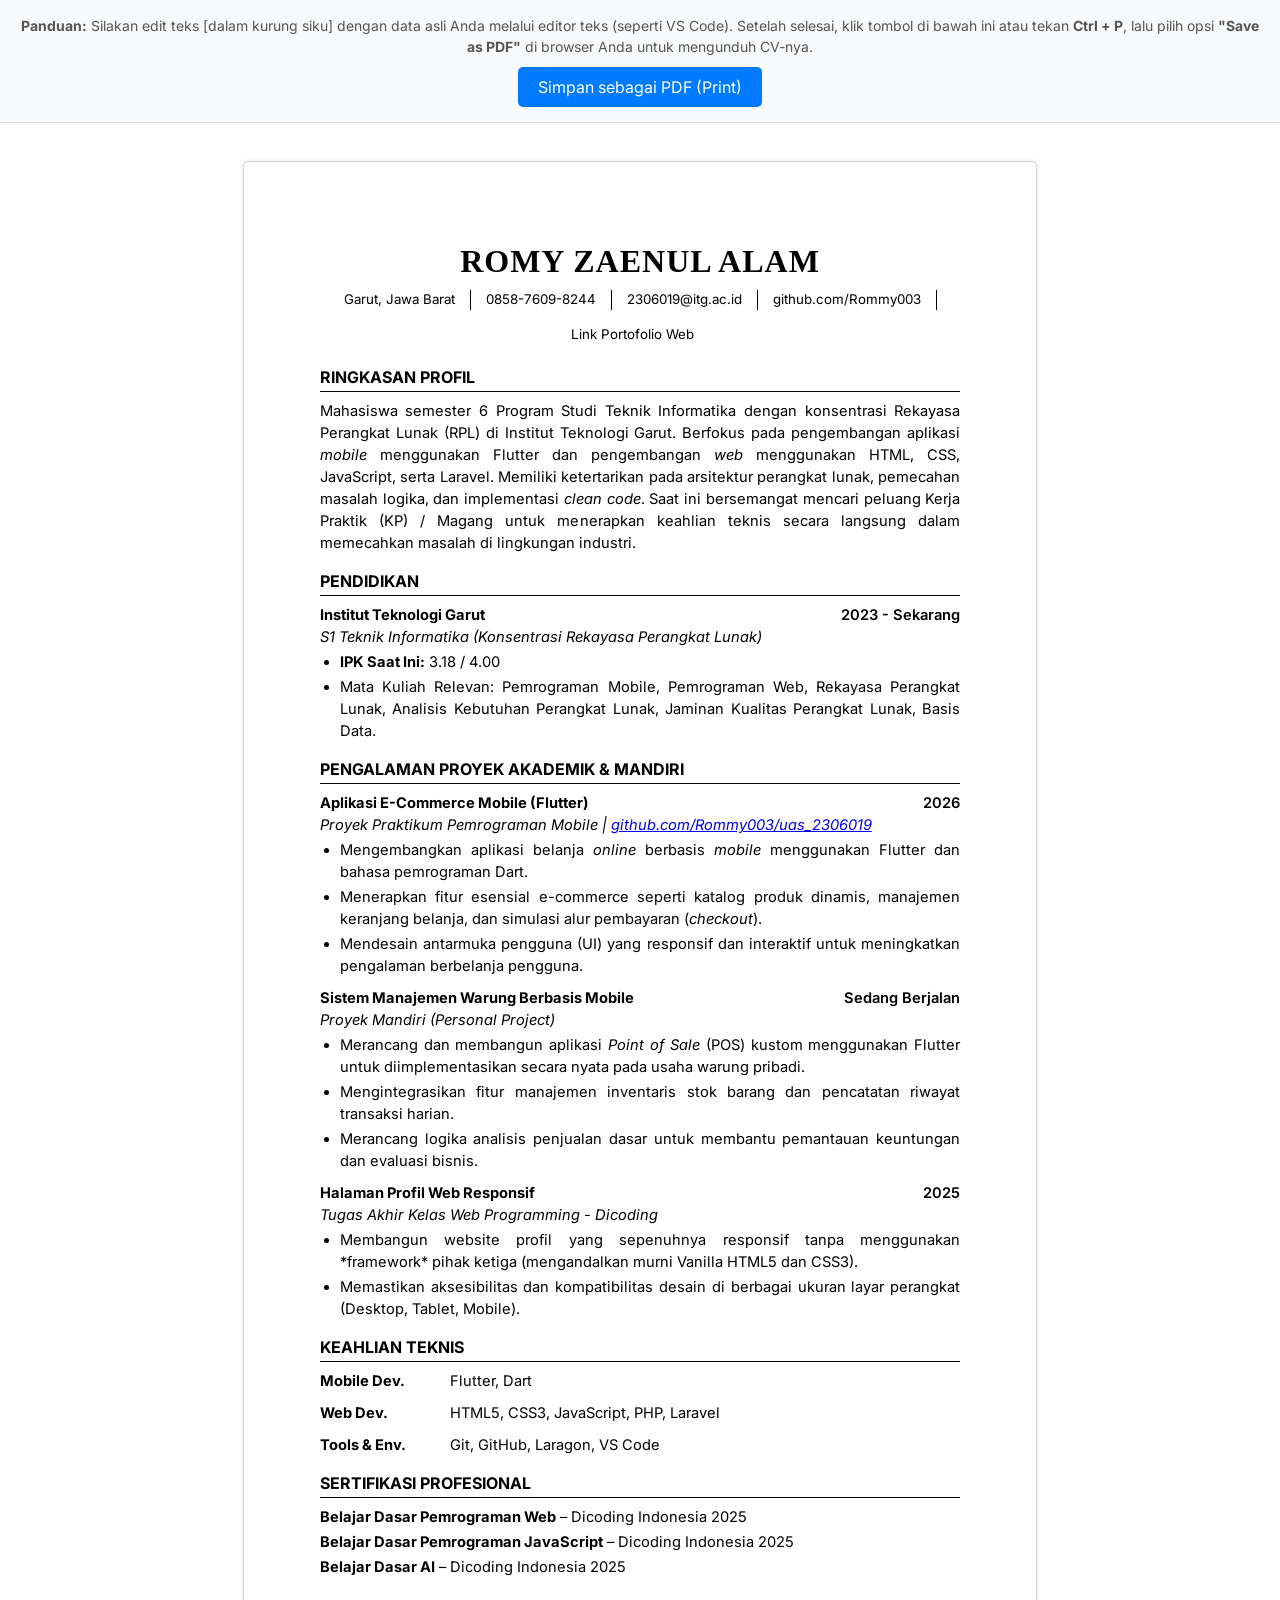
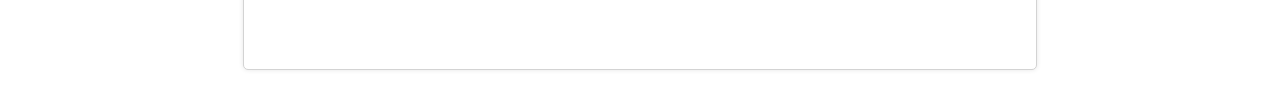
==== cv_romy_zaenul_alam.html @ 8d4b805b "Initial portfolio commit" ====
<!DOCTYPE html>
<html lang="id">

<head>
    <meta charset="UTF-8">
    <meta name="viewport" content="width=device-width, initial-scale=1.0">
    <title>CV - Romy Zaenul Alam</title>
    <style>
        /* Standar ATS Friendly: Font bersih, layout satu kolom, hitam putih, tanpa grafis rumit */
        @import url('https://fonts.googleapis.com/css2?family=Liberation+Serif:wght@400;700&family=Inter:wght@400;600;700&display=swap');

        * {
            box-sizing: border-box;
            margin: 0;
            padding: 0;
        }

        body {
            font-family: 'Inter', Arial, sans-serif;
            /* Font ATS friendly seperti Arial/Calibri/Inter */
            font-size: 11pt;
            line-height: 1.5;
            color: #000;
            background: #fff;
        }

        /* Ukuran Kertas A4 untuk di-print ke PDF */
        .page {
            width: 210mm;
            min-height: 297mm;
            padding: 20mm;
            margin: 10mm auto;
            border: 1px solid #D3D3D3;
            border-radius: 5px;
            background: white;
            box-shadow: 0 0 5px rgba(0, 0, 0, 0.1);
        }

        /* Hilangkan margin dan border saat di-print (Print as PDF) */
        @media print {
            body {
                background: #fff;
            }

            .page {
                margin: 0;
                border: initial;
                border-radius: initial;
                width: initial;
                min-height: initial;
                box-shadow: initial;
                background: initial;
                page-break-after: always;
                padding: 10mm 15mm;
            }

            .no-print {
                display: none !important;
            }
        }

        /* HEADER / KONTAK */
        .header {
            text-align: center;
            margin-bottom: 20px;
        }

        .header h1 {
            font-family: 'Liberation Serif', Times, serif;
            /* Sering digunakan agar terlihat formal */
            font-size: 24pt;
            font-weight: 700;
            text-transform: uppercase;
            margin-bottom: 5px;
            letter-spacing: 1px;
        }

        .contact-info {
            font-size: 10pt;
            display: flex;
            flex-wrap: wrap;
            justify-content: center;
            gap: 15px;
        }

        .contact-info a {
            color: #000;
            text-decoration: none;
        }

        .contact-info span {
            border-right: 1px solid #000;
            padding-right: 15px;
        }

        .contact-info span:last-child {
            border-right: none;
        }

        /* SECTIONS */
        .section {
            margin-bottom: 15px;
        }

        .section-title {
            font-size: 12pt;
            font-weight: 700;
            text-transform: uppercase;
            border-bottom: 1px solid #000;
            margin-bottom: 8px;
            padding-bottom: 2px;
        }

        /* ITEM STANDAR */
        .item {
            margin-bottom: 10px;
        }

        .item-header {
            display: flex;
            justify-content: space-between;
            align-items: baseline;
        }

        .item-title {
            font-weight: 700;
        }

        .item-subtitle {
            font-style: italic;
            margin-bottom: 3px;
        }

        .item-date {
            font-weight: 600;
            white-space: nowrap;
        }

        ul.bullet-list {
            list-style-type: disc;
            padding-left: 20px;
            margin-top: 3px;
        }

        ul.bullet-list li {
            margin-bottom: 3px;
            text-align: justify;
        }

        /* SKILLS */
        .skills-content {
            display: grid;
            grid-template-columns: 120px 1fr;
            gap: 10px;
        }

        .skills-category {
            font-weight: 700;
        }

        /* PRINT INSTRUCTION BAR */
        .print-bar {
            background-color: #f8f9fa;
            padding: 15px;
            text-align: center;
            border-bottom: 1px solid #ddd;
            margin-bottom: 20px;
        }

        .print-btn {
            background-color: #007bff;
            color: white;
            border: none;
            padding: 10px 20px;
            font-size: 16px;
            cursor: pointer;
            border-radius: 5px;
            font-family: inherit;
        }

        .print-btn:hover {
            background-color: #0056b3;
        }
    </style>
</head>

<body>

    <!-- Tombol ini tidak akan ikut ter-print -->
    <div class="print-bar no-print">
        <p style="margin-bottom: 10px; font-size: 14px; color: #555;">
            <b>Panduan:</b> Silakan edit teks [dalam kurung siku] dengan data asli Anda melalui editor teks (seperti VS
            Code). Setelah selesai, klik tombol di bawah ini atau tekan <b>Ctrl + P</b>, lalu pilih opsi <b>"Save as
                PDF"</b> di browser Anda untuk mengunduh CV-nya.
        </p>
        <button class="print-btn" onclick="window.print()">Simpan sebagai PDF (Print)</button>
    </div>

    <!-- Halaman CV -->
    <div class="page">
        <!-- 1. HEADER / KONTAK -->
        <div class="header">
            <h1>ROMY ZAENUL ALAM</h1>
            <div class="contact-info">
                <span>Garut, Jawa Barat</span> <!-- Ganti dengan domisili asli -->
                <span>0858-7609-8244</span>
                <span><a href="mailto:2306019@itg.ac.id">2306019@itg.ac.id</a></span>
                <span><a href="https://github.com/Rommy003" target="_blank">github.com/Rommy003</a></span>
                <span><a href="[Link Portofolio Anda]" target="_blank">Link Portofolio Web</a></span>
            </div>
        </div>

        <!-- 2. SUMMARY (Ringkasan Profil) -->
        <div class="section">
            <h2 class="section-title">Ringkasan Profil</h2>
            <p style="text-align: justify;">
                Mahasiswa semester 6 Program Studi Teknik Informatika dengan konsentrasi Rekayasa Perangkat Lunak (RPL)
                di Institut Teknologi Garut. Berfokus pada pengembangan aplikasi <i>mobile</i> menggunakan Flutter dan
                pengembangan <i>web</i> menggunakan HTML, CSS, JavaScript, serta Laravel. Memiliki ketertarikan pada
                arsitektur perangkat lunak, pemecahan masalah logika, dan implementasi <i>clean code</i>. Saat ini
                bersemangat mencari peluang Kerja Praktik (KP) / Magang untuk menerapkan keahlian teknis secara langsung
                dalam memecahkan masalah di lingkungan industri.
            </p>
        </div>

        <!-- 3. PENDIDIKAN -->
        <div class="section">
            <h2 class="section-title">Pendidikan</h2>
            <div class="item">
                <div class="item-header">
                    <span class="item-title">Institut Teknologi Garut</span>
                    <span class="item-date">2023 - Sekarang</span>
                </div>
                <div class="item-subtitle">S1 Teknik Informatika (Konsentrasi Rekayasa Perangkat Lunak)</div>
                <ul class="bullet-list">
                    <li><b>IPK Saat Ini:</b> 3.18 / 4.00</li>
                    <li>Mata Kuliah Relevan: Pemrograman Mobile, Pemrograman Web, Rekayasa Perangkat Lunak, Analisis
                        Kebutuhan Perangkat Lunak, Jaminan
                        Kualitas Perangkat Lunak, Basis Data.
                    </li>
                </ul>
            </div>
        </div>

        <!-- 4. PENGALAMAN PROYEK -->
        <div class="section">
            <h2 class="section-title">Pengalaman Proyek Akademik & Mandiri</h2>

            <!-- Proyek 1 -->
            <div class="item">
                <div class="item-header">
                    <span class="item-title">Aplikasi E-Commerce Mobile (Flutter)</span>
                    <span class="item-date">2026</span>
                </div>
                <div class="item-subtitle">Proyek Praktikum Pemrograman Mobile | <a
                        href="https://github.com/Rommy003/uas_2306019"
                        target="_blank">github.com/Rommy003/uas_2306019</a></div>
                <ul class="bullet-list">
                    <li>Mengembangkan aplikasi belanja <i>online</i> berbasis <i>mobile</i> menggunakan Flutter dan
                        bahasa pemrograman Dart.</li>
                    <li>Menerapkan fitur esensial e-commerce seperti katalog produk dinamis, manajemen keranjang
                        belanja, dan simulasi alur pembayaran (<i>checkout</i>).</li>
                    <li>Mendesain antarmuka pengguna (UI) yang responsif dan interaktif untuk meningkatkan pengalaman
                        berbelanja pengguna.</li>
                </ul>
            </div>

            <!-- Proyek 2 -->
            <div class="item">
                <div class="item-header">
                    <span class="item-title">Sistem Manajemen Warung Berbasis Mobile</span>
                    <span class="item-date">Sedang Berjalan</span>
                </div>
                <div class="item-subtitle">Proyek Mandiri (Personal Project)</div>
                <ul class="bullet-list">
                    <li>Merancang dan membangun aplikasi <i>Point of Sale</i> (POS) kustom menggunakan Flutter untuk
                        diimplementasikan secara nyata pada usaha warung pribadi.</li>
                    <li>Mengintegrasikan fitur manajemen inventaris stok barang dan pencatatan riwayat transaksi harian.
                    </li>
                    <li>Merancang logika analisis penjualan dasar untuk membantu pemantauan keuntungan dan evaluasi
                        bisnis.</li>
                </ul>
            </div>

            <!-- Proyek 3 -->
            <div class="item">
                <div class="item-header">
                    <span class="item-title">Halaman Profil Web Responsif</span>
                    <span class="item-date">2025</span>
                </div>
                <div class="item-subtitle">Tugas Akhir Kelas Web Programming - Dicoding</div>
                <ul class="bullet-list">
                    <li>Membangun website profil yang sepenuhnya responsif tanpa menggunakan *framework* pihak ketiga
                        (mengandalkan murni Vanilla HTML5 dan CSS3).</li>
                    <li>Memastikan aksesibilitas dan kompatibilitas desain di berbagai ukuran layar perangkat (Desktop,
                        Tablet, Mobile).</li>
                </ul>
            </div>
        </div>

        <!-- 5. KEAHLIAN TEKNIS -->
        <div class="section">
            <h2 class="section-title">Keahlian Teknis</h2>
            <div class="skills-content">
                <div class="skills-category">Mobile Dev.</div>
                <div>Flutter, Dart</div>

                <div class="skills-category">Web Dev.</div>
                <div>HTML5, CSS3, JavaScript, PHP, Laravel</div>

                <div class="skills-category">Tools & Env.</div>
                <div>Git, GitHub, Laragon, VS Code</div>
            </div>
        </div>

        <!-- 6. SERTIFIKASI (Opsional jika dirasa perlu) -->
        <div class="section">
            <h2 class="section-title">Sertifikasi Profesional</h2>
            <ul class="bullet-list" style="list-style-type: none; padding-left: 0;">
                <li><b>Belajar Dasar Pemrograman Web</b> – Dicoding Indonesia 2025</li>
                <li><b>Belajar Dasar Pemrograman JavaScript</b> – Dicoding Indonesia 2025</li>
                <li><b>Belajar Dasar AI</b> – Dicoding Indonesia 2025</li>
            </ul>
        </div>

    </div>
</body>

</html>
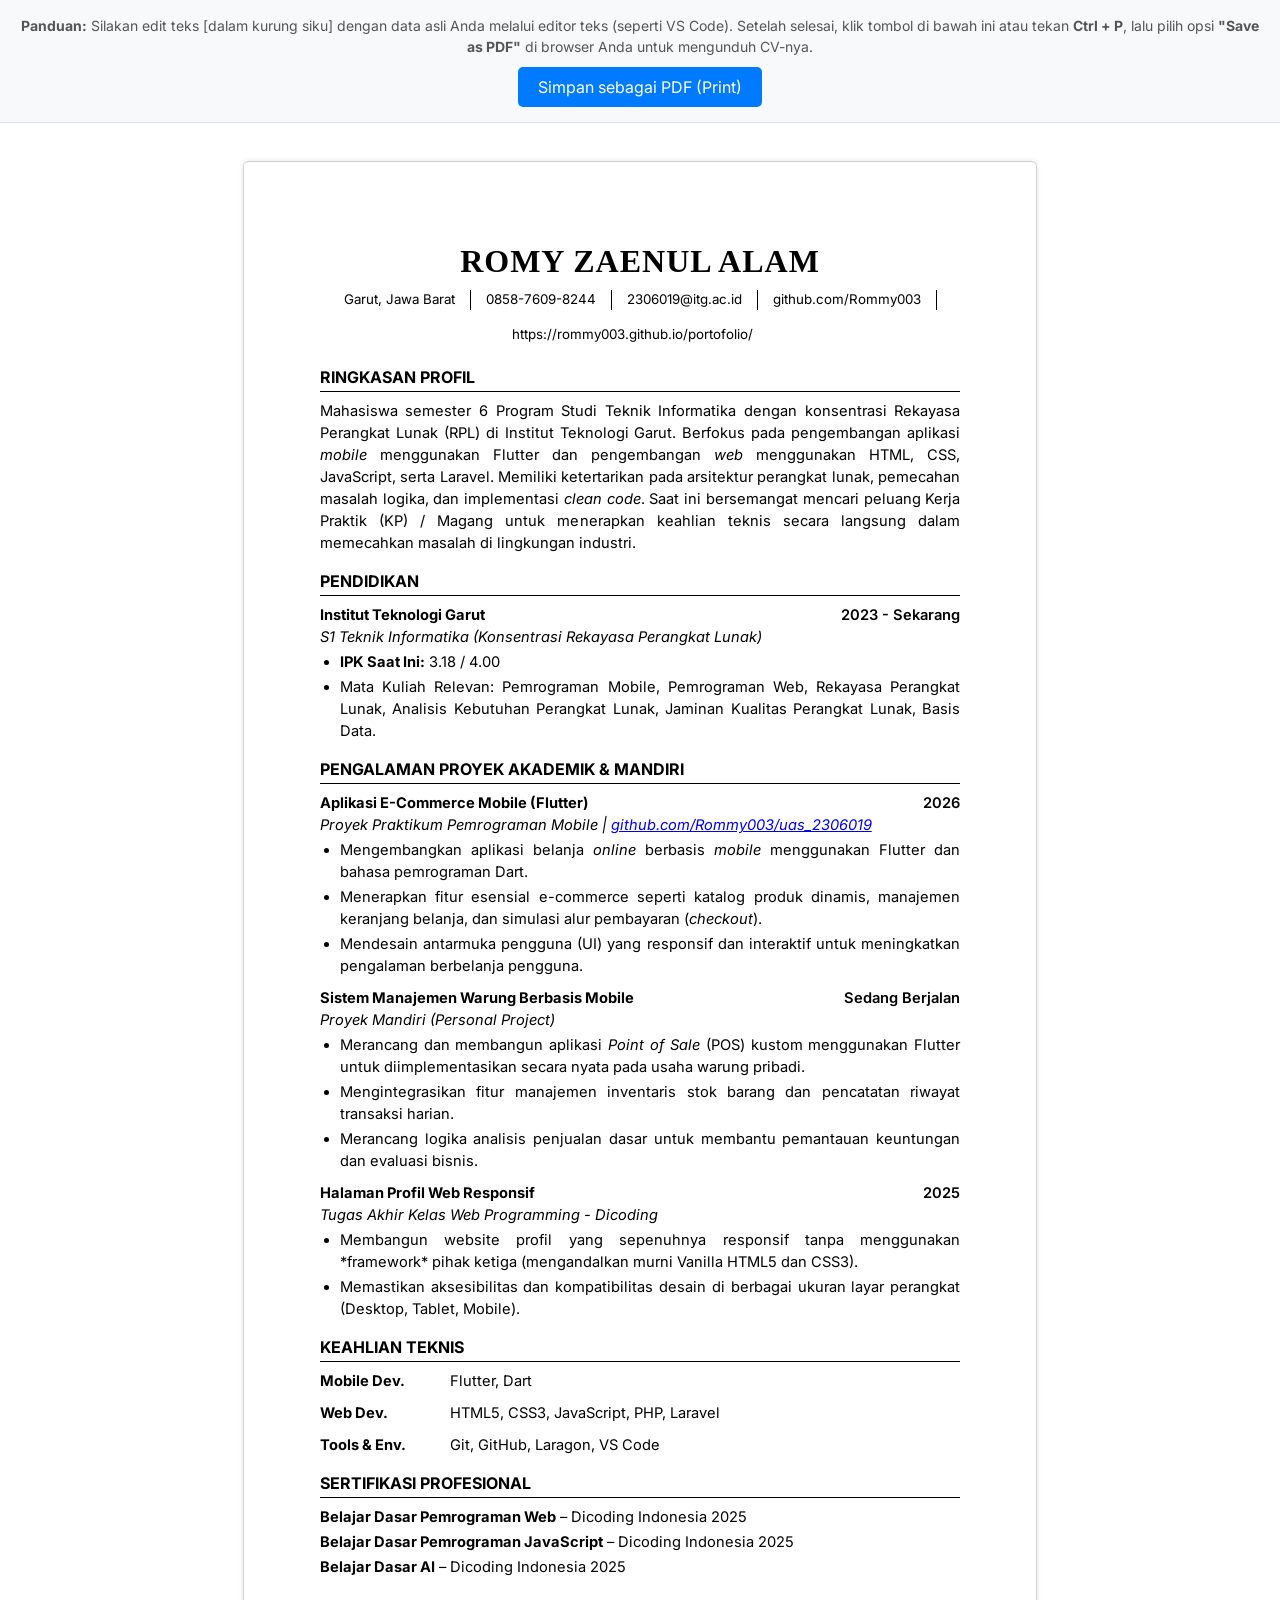
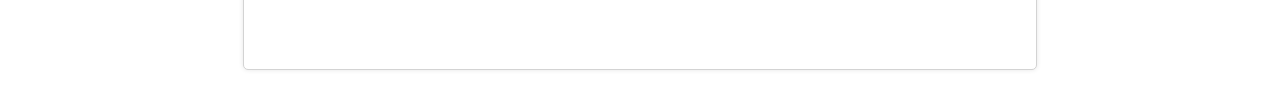
==== commit 9fa5ea14: "Update CV link" ====
--- a/cv_romy_zaenul_alam.html
+++ b/cv_romy_zaenul_alam.html
@@ -206,7 +206,7 @@
                 <span>0858-7609-8244</span>
                 <span><a href="mailto:2306019@itg.ac.id">2306019@itg.ac.id</a></span>
                 <span><a href="https://github.com/Rommy003" target="_blank">github.com/Rommy003</a></span>
-                <span><a href="[Link Portofolio Anda]" target="_blank">Link Portofolio Web</a></span>
+                <span><a href="https://rommy003.github.io/portofolio/" target="_blank">https://rommy003.github.io/portofolio/</a></span>
             </div>
         </div>
 
